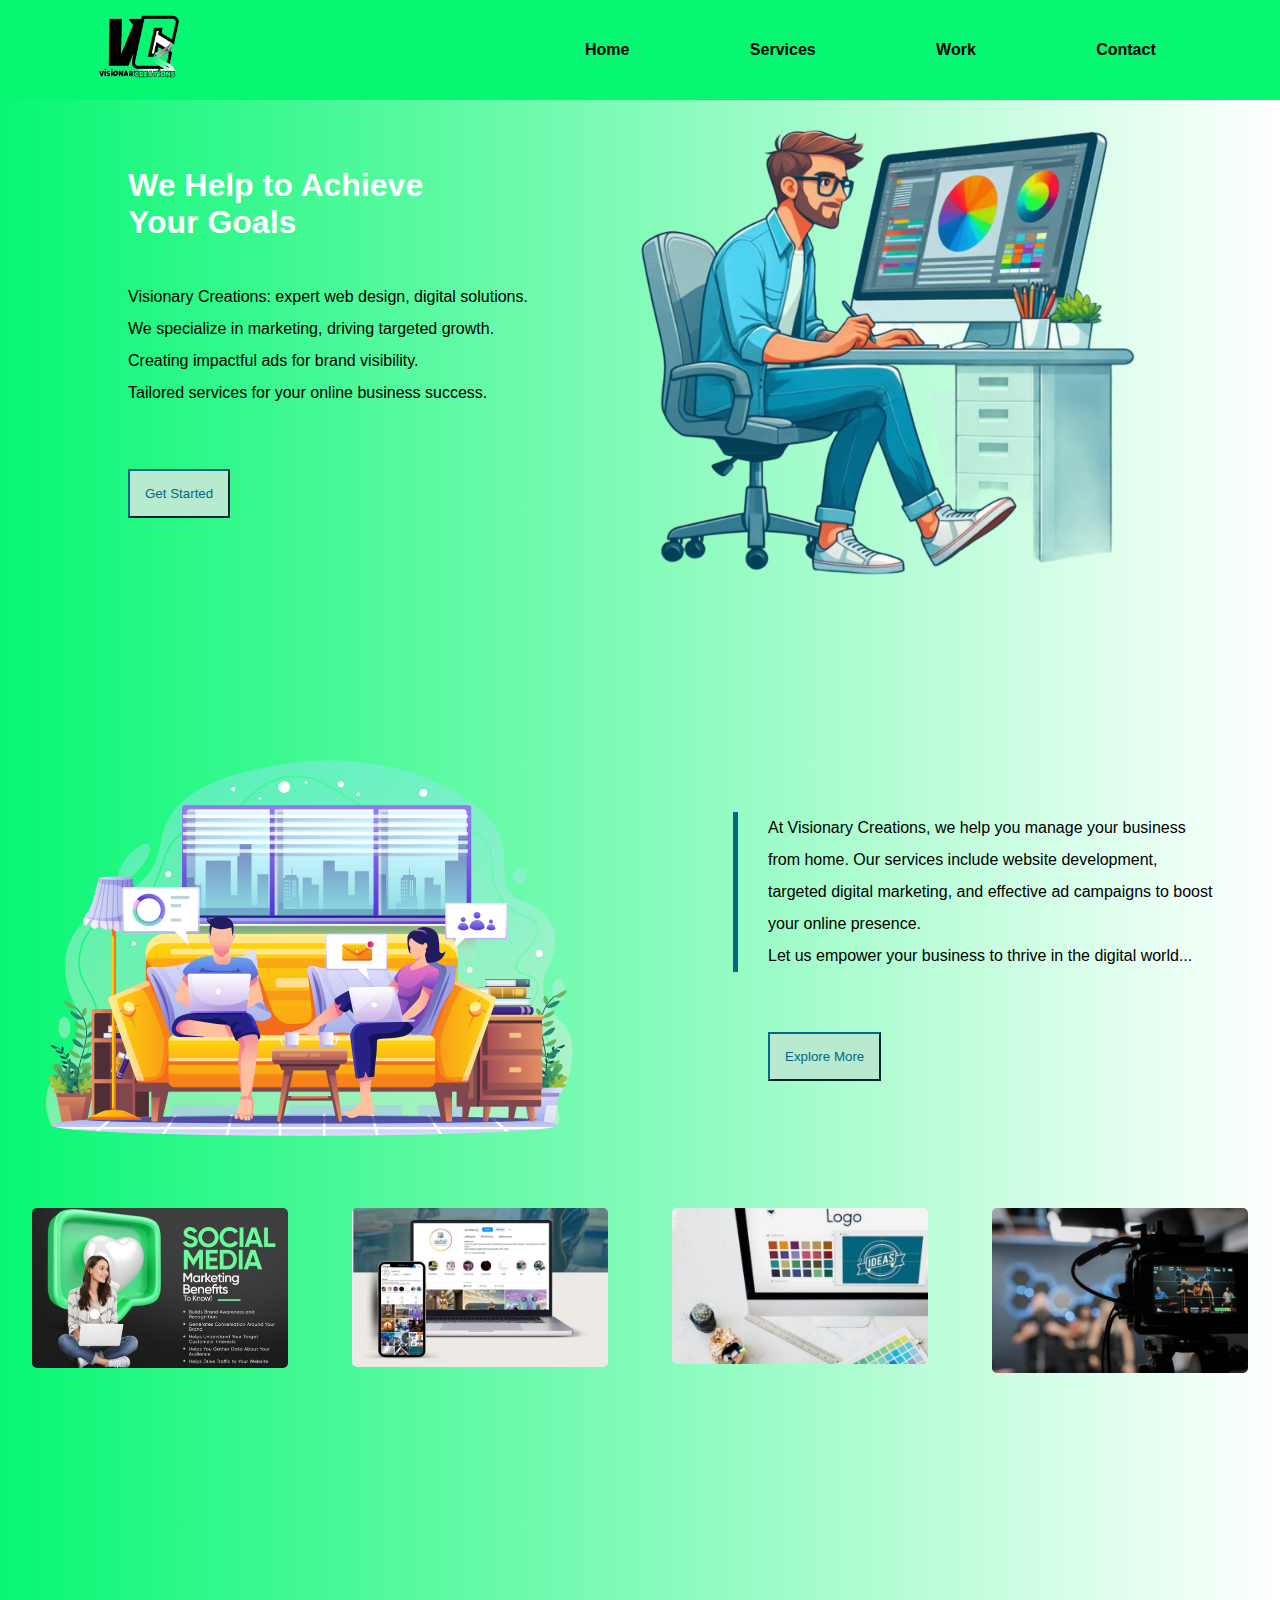
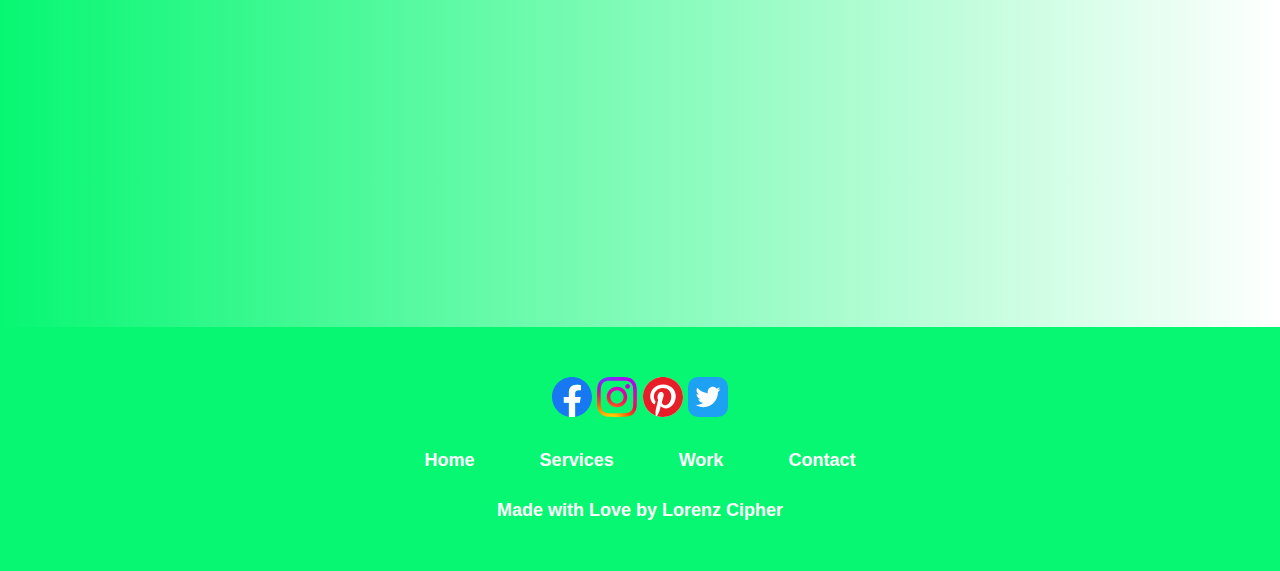
==== index.html @ 2d649214 "adding header and footer and login page" ====
<!DOCTYPE html>
<html lang="en">
<head>
    <link rel="shortcut icon" type="x-icon" href="/images/logo_site.png">
    <meta charset="UTF-8">
    <meta name="viewport" content="width=device-width, initial-scale=1.0">
    <meta name="description" content="Visionary Creations provides top quality video production for corporate videos, special events, live performances, and private functions. From concept to creation, Visionary Creations handles every aspect of your production needs. Our facility is equipped with a range of tools to carry your project">
    <meta name="keywords" content="Corporate video production, Special events video, Live performance videos, Private function videography, Full-service video production, High-quality video creation, Event videography, Video content creation, Professional video production facility">
    <link rel="stylesheet" href="style.css">
    <title>Home - Visionary Creations</title>
    <meta name="keywords" content="Visionary Creations, video production, corporate videos, event videos, live performance videos, private functions, video services, video editing, video creation">
</head>
<body>
    <header>
        <nav>
            <input type="checkbox" id="nav-toggle">
            <div class="logo">
                <img src="../images/logo_site.png" alt="Visionary Creations Logo" style="height:150px;object-fit:cover">
            </div>
           <ul class="links">
               <li><a class="anchors"  href="/">Home</a></li>
               <li><a class="anchors" href="/pages/services.html">Services</a></li>
               <li><a class="anchors" href="/pages/work.html">Work</a></li>
               <li><a class="anchors" href="/pages/contact.html" class="active">Contact</a></li>
           </ul>
           <label for="nav-toggle" class="icon-burger">
               <div class="line"></div>
               <div class="line"></div>
               <div class="line"></div>
           </label>
        </nav>
    </header>
    <div class="part1-aboutus">
      <div class="part1-text">
        <h1>We Help to Achieve <br />Your Goals</h1>
        <p>
          Visionary Creations: expert web design, digital solutions.<br />
          We specialize in marketing, driving targeted growth.<br />
          Creating impactful ads for brand visibility.<br />
          Tailored services for your online business success.
        </p>
        <div class="btn-class">
          <button type="button" class="btn-transfer">
            <a href="/pages/work.html" target="_blank">Get Started</a>
          </button>
        </div>
      </div>
      <div class="part1-imag">
        <img
          src="/images/—Pngtree—a graphic designer man work_15586798 (1).png"
          alt=""
        />
      </div>
    </div>
    <!-- part 2 -->
    <div class="part1-aboutus">
      <div class="part1-imag">
        <img
          src="/images/Pngtreework_at_home_concept_design_7430120.png"
          alt=""
        />
      </div>
      <div class="part1-text">
        <p id="paragraphe-line">
          At Visionary Creations, we help you manage your business <br />
          from home. Our services include website development, <br />
          targeted digital marketing, and effective ad campaigns to boost <br />
          your online presence. <br />
          Let us empower your business to thrive in the digital world...<br />
        </p>
        <div class="btn-class">
          <button type="button" class="btn-transfer">
            <a href="/pages/services.html" target="_blank">Explore More</a>
          </button>
        </div>
      </div>
    </div>
    <div class="box-slides">
      <a href="/pages/services.html"
        ><img src="/images/socialmedia_slide.png" alt="sociial media"
      /></a>
      <a href="/pages/services.html"
        ><img src="/images//websitecreation_slide.png" alt="web creation"
      /></a>
      <a href="/pages/services.html"
        ><img src="/images/logo_slide.png" alt="creation of logo"
      /></a>
      <a href="/pages/services.html"
        ><img src="/images/making_videos_slide.png" alt="creation of video"
      /></a>
    </div>
    <div class="box-frame-video">
      <iframe
        src="https://www.youtube.com/embed/nIk3DedjxJM?si=Adgfw9D4xW628MHA"
        title="YouTube video player"
        frameborder="0"
        allow="accelerometer; autoplay; clipboard-write; encrypted-media; gyroscope; picture-in-picture; web-share"
        referrerpolicy="strict-origin-when-cross-origin"
        allowfullscreen
      ></iframe>
    </div>
    <footer>
        <div class="footer">
        <div class="row">
        <a href="#"><img style="width: 40px;height: 40px;border-radius:10px;" src="images/facebook.svg" alt="facebook"></a>
        <a href="#"><img style="width: 40px;height: 40px;border-radius:10px;" src="images/instagram.svg" alt="instagram"></a>
        <a href="#"><img style="width: 40px;height: 40px;border-radius:10px;" src="images/pinterest.svg" alt="pinterest"></a>
        <a href="#"><img style="width: 40px;height: 40px;border-radius:10px;" src="images/twitter.svg" alt="twitter"></a>
        </div>  
        <div class="row">
        <ul>
        <li><a href="/">Home</a></li>
        <li><a href="pages/services.html">Services</a></li>
        <li><a href="pages/work.html">Work</a></li>
        <li><a href="pages/contact.html">Contact</a></li>
        </ul>
        </div>
        <div class="row">
        Made with Love by Lorenz Cipher
        </div>
        </div>
        </footer>
  </body>
</html>
---- style.css ----
/* Global Reset */
* {
  margin: 0;
  padding: 0;
}

/* Body Styles */
body {
  font-family: Arial, sans-serif;
  background: linear-gradient(to right, #07f773, #ffffff);
  background-size: cover;
  background-repeat: no-repeat;
}
.content-holder {
  width: 100%;
}

/* About Us Section */
.part1-aboutus {
  display: flex;
  justify-content: left;
  width: 100%;
  max-height: min-content;
}

/* Text Section */
.part1-text {
  flex: 1;
  min-width: 50%;
  background-color: transparent;
  display: flex;
  flex-direction: column;
  justify-content: center;
  align-items: flex-end;
}

.part1-text h1 {
  width: 80%;
  font-family: Verdana, Geneva, Tahoma, sans-serif;
  color: white;
  margin-bottom: 40px;
}

.part1-text p {
  width: 80%;
  font-family: Verdana, Geneva, Tahoma, sans-serif;
  line-height: 2;
}

/* Button Section */
.btn-class {
  margin-top: 40px;
  width: 80%;
  display: flex;
  justify-content: flex-start;
}

.btn-transfer {
  display: block;
  padding: 15px;
  background-color: #b8eacf;
  color: #046785;
  border-color: #046785;
  margin-top: 20px;
  margin-bottom: 20px;
  justify-content: flex-end;
}

button a {
  text-decoration: none;
  color: #046785;
}

/* Image Section */
.part1-imag {
  flex: 1;
  min-width: 50%;
  background-color: transparent;
}

.part1-imag a {  /* Ensure that the anchor tag does not affect the image size */
  display: block;
  width: 100%; /* Set width to the container */
}

.part1-imag img {
  max-width: 100%;
  height: auto;
  max-height: 500px;
  object-fit: cover; /* Ensures consistent image scaling */
  transition: transform 0.3s ease; /* Optional hover effect */
}

.part1-imag a:hover img {
  transform: scale(1.05); /* Optional: Adds zoom on hover */
}

/* Paragraph with Line */
#paragraphe-line {
  padding-left: 30px;
  border-left: 5px solid #046785;
}

/* Box Slides Section */
.box-slides {
  width: 100%;
  display: flex;
  justify-content: space-around;
  margin-bottom: 50px;
}

.box-slides a {
  width: 20%; /* Set the size of the clickable area to match the images */
}

.box-slides img {
  width: 100%;
  height: auto;
  object-fit: cover;
  border-radius: 5px;
  transition: transform 0.3s ease;
}

.box-frame-video {
  width: 100%;
  max-height: 500px;
  display: flex;
  justify-content: center;
  align-content: center;
  overflow: hidden;
}
.box-frame-video iframe {
  width: 560px;
  height: 315px;
  margin: auto;
  border: none;
  margin: 100px 0px 150px;
}

.part1-aboutus {
    position: relative;
    margin-top: 100px;
}

nav {
    position: fixed;
    z-index: 10;
    left: 0;
    right: 0;
    top: 0;
    font-family: 'Montserrat', 'sans-serif';
    height: 100px;
    background-color: #07f773;
    padding: 0 5%;

}
nav .logo { 
    float: left;
    width: 40%;
    height: 100%;
    display: flex;
    align-items: center;
}
nav .links {
    float: right;
    padding: 0;
    margin: 0;
    width: 60%;
    height: 100%;
    display: flex;
    justify-content: space-around;
    align-items: center;
}
nav .links li {
    list-style: none;
}
nav .links a {
    display: block;
    padding: 1em;
    font-size: 16px;
    font-weight: bold;
    color: #000;
    text-decoration: none;
    position: relative;
    font-weight: bolder;
    font-family: Verdana, Geneva, Tahoma, sans-serif;
}
nav .links .active{
    color: white;
}
nav .links a:hover {
    color: rgb(0, 0, 0);
}
nav .links a::before {
    content: "";
    position: absolute;
    bottom: 0;
    left: 0;
    width: 100%;
    height: 2px;
    background-color: white;
    visibility: hidden;
    transform: scaleX(0);
    transition: all 0.3s ease-in-out 0s;
}
nav .links a:hover::before {
    visibility: visible;
    transform: scaleX(1);
    color: white;
}
#nav-toggle {
     position: absolute;
     top: -100px;
}
nav .icon-burger {
    display: none;
    position: absolute;
    right: 5%;
    top: 50%;
    transform: translateY(-50%);
}
nav .icon-burger .line {
    width: 30px;
    height: 5px;
    background-color: #000000;
    margin: 5px;
    border-radius: 3px;
    transition: all .5s ease-in-out;
}
@media screen and (max-width: 768px) {
    nav .logo {
        float: none;
        width: auto;
        justify-content: center;
    }
    nav .links {
        float: none;
        position: fixed;
        z-index: 9;
        left: 0;
        right: 0;
        top: 100px;
        bottom: 100%;
        width: auto;
        height: auto;
        flex-direction: column;
        justify-content: space-evenly;
        background-color: rgba(0, 0, 0, .8);
        overflow: hidden;
        transition: all .5s ease-in-out;
    }
    nav .links a {
        font-size: 20px;
        color: #07F773;
    }
    nav .links a:hover {
        color: #fff;
    }
    nav :checked ~ .links {
        bottom: 0;
    }
    nav .icon-burger {
        display: block;
    }
    nav :checked ~ .icon-burger .line:nth-child(1) {
        transform: translateY(10px) rotate(225deg);
    }
    nav :checked ~ .icon-burger .line:nth-child(3) {
        transform: translateY(-10px) rotate(-225deg);
    }
    nav :checked ~ .icon-burger .line:nth-child(2) {
        opacity: 0;
    }
    #nav-toggle:checked ~ .anchors{
        color: #07F773;
    }

}

.footer{
    background:#07f773;
    padding:30px 0px;
    font-family: 'Play', sans-serif;
    text-align:center;
    }
    
    .footer .row{
    width:100%;
    margin:1% 0%;
    padding:0.6% 0%;
    color:white;
    font-size:0.8em;
    font-weight: bold;
    font-size: large;
    }
    
    .footer .row a{
    text-decoration:none;
    color:white;
    transition:0.5s;
    }
    
    .footer .row a:hover{
    color:gray;
    }
    
    .footer .row ul{
    width:100%;
    }
    
    .footer .row ul li{
    display:inline-block;
    margin:0px 30px;
    }
    
    .footer .row a i{
    font-size:2em;
    margin:0% 1%;
    }
    
    @media (max-width:720px){
    .footer{
    text-align:left;
    padding:5%;
    }
    .footer .row ul li{
    display:block;
    margin:10px 0px;
    text-align:left;
    }
    .footer .row a i{
    margin:0% 3%;
    }
    }
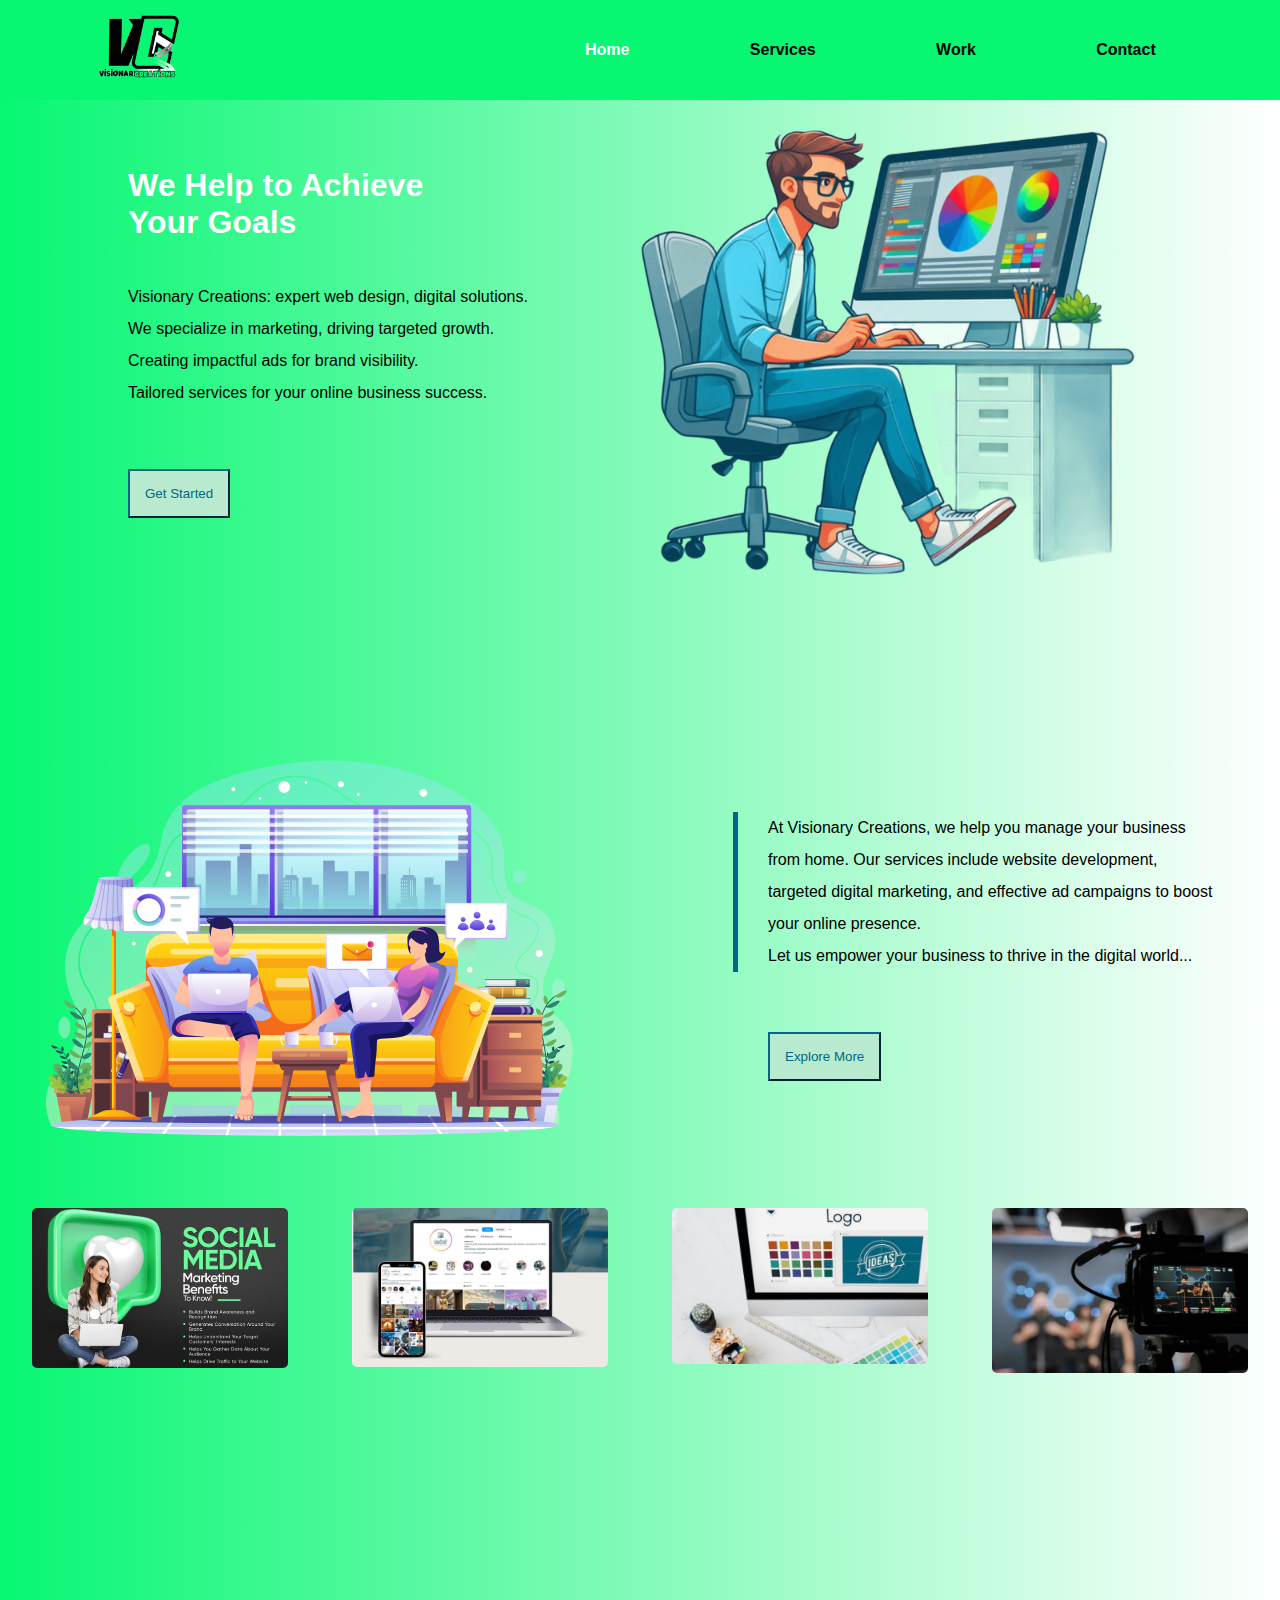
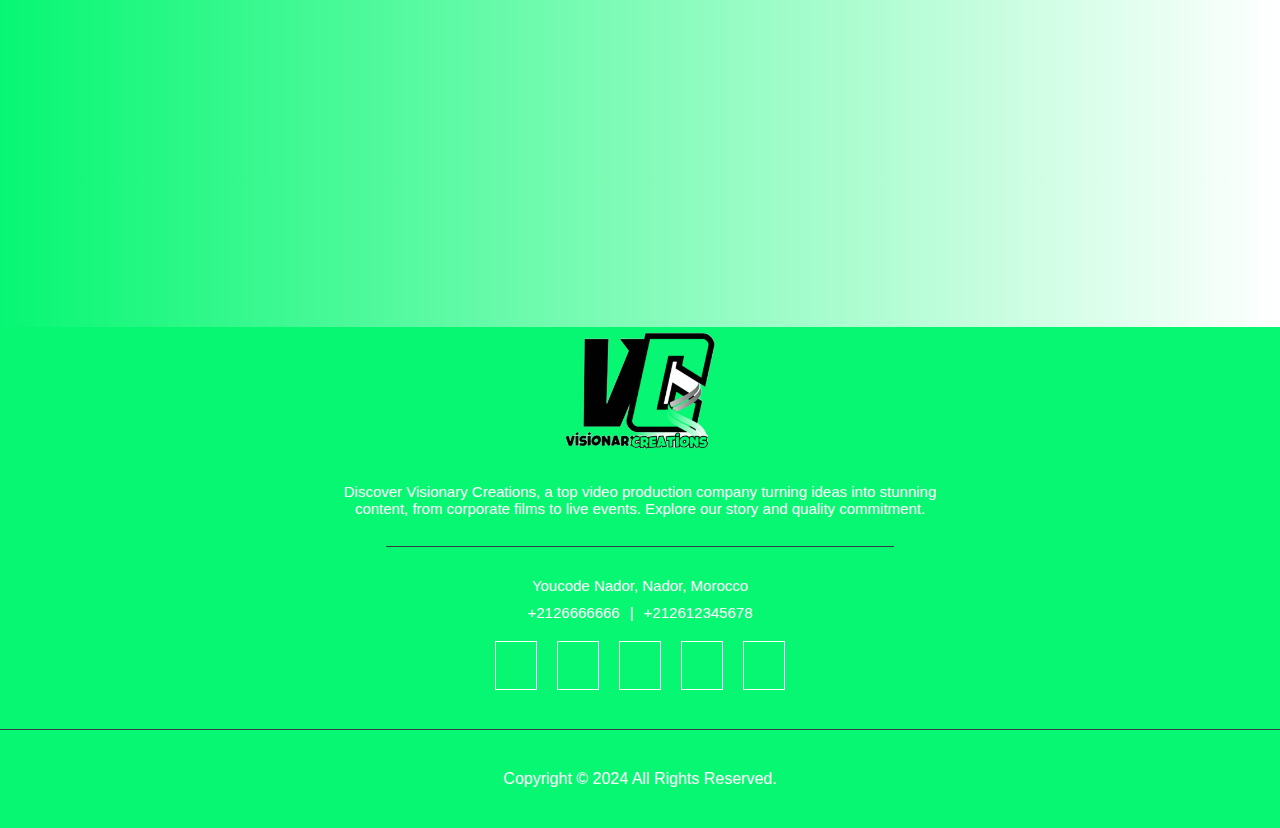
==== commit 8af43a16: "footer" ====
--- a/index.html
+++ b/index.html
@@ -1,34 +1,43 @@
 <!DOCTYPE html>
 <html lang="en">
-<head>
-    <link rel="shortcut icon" type="x-icon" href="/images/logo_site.png">
-    <meta charset="UTF-8">
-    <meta name="viewport" content="width=device-width, initial-scale=1.0">
-    <meta name="description" content="Visionary Creations provides top quality video production for corporate videos, special events, live performances, and private functions. From concept to creation, Visionary Creations handles every aspect of your production needs. Our facility is equipped with a range of tools to carry your project">
-    <meta name="keywords" content="Corporate video production, Special events video, Live performance videos, Private function videography, Full-service video production, High-quality video creation, Event videography, Video content creation, Professional video production facility">
-    <link rel="stylesheet" href="style.css">
+  <head>
+    <link rel="shortcut icon" type="x-icon" href="/images/logo_site.png" />
+    <meta charset="UTF-8" />
+    <meta name="viewport" content="width=device-width, initial-scale=1.0" />
+    <meta
+      name="description"
+      content="Visionary Creations provides top quality video production for corporate videos, special events, live performances, and private functions. From concept to creation, Visionary Creations handles every aspect of your production needs. Our facility is equipped with a range of tools to carry your project"
+    />
+    <meta
+      name="keywords"
+      content="Corporate video production, Special events video, Live performance videos, Private function videography, Full-service video production, High-quality video creation, Event videography, Video content creation, Professional video production facility"
+    />
+    <link rel="stylesheet" href="style.css" />
     <title>Home - Visionary Creations</title>
-    <meta name="keywords" content="Visionary Creations, video production, corporate videos, event videos, live performance videos, private functions, video services, video editing, video creation">
-</head>
-<body>
+    <meta
+      name="keywords"
+      content="Visionary Creations, video production, corporate videos, event videos, live performance videos, private functions, video services, video editing, video creation"
+    />
+    <link rel="stylesheet" href="https://cdnjs.cloudflare.com/ajax/libs/font-awesome/6.6.0/css/all.min.css" integrity="sha512-Kc323vGBEqzTmouAECnVceyQqyqdsSiqLQISBL29aUW4U/M7pSPA/gEUZQqv1cwx4OnYxTxve5UMg5GT6L4JJg==" crossorigin="anonymous" referrerpolicy="no-referrer" /></head>
+  <body>
     <header>
-        <nav>
-            <input type="checkbox" id="nav-toggle">
-            <div class="logo">
-                <img src="../images/logo_site.png" alt="Visionary Creations Logo" style="height:150px;object-fit:cover">
-            </div>
-           <ul class="links">
-               <li><a class="anchors"  href="/">Home</a></li>
-               <li><a class="anchors" href="/pages/services.html">Services</a></li>
-               <li><a class="anchors" href="/pages/work.html">Work</a></li>
-               <li><a class="anchors" href="/pages/contact.html" class="active">Contact</a></li>
-           </ul>
-           <label for="nav-toggle" class="icon-burger">
-               <div class="line"></div>
-               <div class="line"></div>
-               <div class="line"></div>
-           </label>
-        </nav>
+      <nav>
+          <input type="checkbox" id="nav-toggle">
+          <div class="logo">
+              <img src="../images/logo_site.png" alt="Visionary Creations Logo" style="height:150px;object-fit:cover">
+          </div>
+         <ul class="links">
+             <li><a class="anchors active"  href="/">Home</a></li>
+             <li><a class="anchors" href="/pages/services.html">Services</a></li>
+             <li><a class="anchors" href="/pages/work.html">Work</a></li>
+             <li><a class="anchors" href="/pages/contact.html" class="active">Contact</a></li>
+         </ul>
+         <label for="nav-toggle" class="icon-burger">
+             <div class="line"></div>
+             <div class="line"></div>
+             <div class="line"></div>
+         </label>
+      </nav>
     </header>
     <div class="part1-aboutus">
       <div class="part1-text">
@@ -99,26 +108,32 @@
         allowfullscreen
       ></iframe>
     </div>
-    <footer>
-        <div class="footer">
-        <div class="row">
-        <a href="#"><img style="width: 40px;height: 40px;border-radius:10px;" src="images/facebook.svg" alt="facebook"></a>
-        <a href="#"><img style="width: 40px;height: 40px;border-radius:10px;" src="images/instagram.svg" alt="instagram"></a>
-        <a href="#"><img style="width: 40px;height: 40px;border-radius:10px;" src="images/pinterest.svg" alt="pinterest"></a>
-        <a href="#"><img style="width: 40px;height: 40px;border-radius:10px;" src="images/twitter.svg" alt="twitter"></a>
-        </div>  
-        <div class="row">
-        <ul>
-        <li><a href="/">Home</a></li>
-        <li><a href="pages/services.html">Services</a></li>
-        <li><a href="pages/work.html">Work</a></li>
-        <li><a href="pages/contact.html">Contact</a></li>
-        </ul>
-        </div>
-        <div class="row">
-        Made with Love by Lorenz Cipher
-        </div>
-        </div>
-        </footer>
+    <section class="contact-area" id="contact">
+      <div class="container">
+          <div class="row">
+              <div class="col-lg-6 offset-lg-3">
+                  <div class="contact-content text-center">
+                      <a href="#"><img src="../images/logo_site_croped.png" alt="logo"></a>
+                      <p>Discover Visionary Creations, a top video production company turning ideas into stunning content, from corporate films to live events. Explore our story and quality commitment.</p>
+                      <div class="hr"></div>
+                      <h6>Youcode Nador, Nador, Morocco</h6>
+                      <h6>+2126666666<span>|</span>+212612345678</h6>
+                      <div class="contact-social">
+                          <ul>
+                              <li><a class="hover-target" href=""><i class="fab fa-facebook-f"></i></a></li>
+                              <li><a class="hover-target" href=""><i class="fab fa-linkedin-in"></i></a></li>
+                              <li><a class="hover-target" href=""><i class="fab fa-github"></i></a></li>
+                              <li><a class="hover-target" href=""><i class="fab fa-behance"></i></a></li>
+                              <li><a class="hover-target" href=""><i class="fab fa-pinterest-p"></i></a></li>
+                          </ul>
+                      </div>
+                  </div>
+              </div>
+          </div>
+      </div>
+  </section>
+  <footer>
+      <p>Copyright &copy; 2024 All Rights Reserved.</p>
+  </footer>
   </body>
 </html>
--- a/style.css
+++ b/style.css
@@ -137,198 +137,288 @@
   margin: 100px 0px 150px;
 }
 
+
+/* Media Queries for Responsive Design */
+@media (max-width: 768px) {
+  .part1-aboutus {
+    flex-direction: column;
+    align-items: center;
+  }
+
+  .part1-text {
+    align-items: center;
+    min-width: 100%;
+    text-align: center;
+  }
+
+  .part1-imag {
+    min-width: 100%;
+  }
+
+  .btn-class {
+    justify-content: center;
+  }
+
+  .box-slides {
+    flex-direction: column;
+    align-items: center;
+  }
+
+  .box-slides a {
+    width: 80%; /* Adjusting width for smaller screens */
+    margin-bottom: 20px; /* Adding space between images */
+  }
+
+  .box-frame-video iframe {
+    width: 100%;
+    height: auto; /* Make video responsive */
+  }
+}
+
+@media (max-width: 480px) {
+  .part1-text h1 {
+    font-size: 1.5em; /* Adjust font size for smaller screens */
+  }
+
+  .part1-text p {
+    font-size: 0.9em; /* Adjust paragraph font size */
+  }
+
+  #paragraphe-line {
+    padding-left: 15px; /* Adjust padding for smaller screens */
+  }
+}
+
 .part1-aboutus {
-    position: relative;
-    margin-top: 100px;
+  position: relative;
+  margin-top: 100px;
 }
 
 nav {
-    position: fixed;
-    z-index: 10;
-    left: 0;
-    right: 0;
-    top: 0;
-    font-family: 'Montserrat', 'sans-serif';
-    height: 100px;
-    background-color: #07f773;
-    padding: 0 5%;
+  position: fixed;
+  z-index: 10;
+  left: 0;
+  right: 0;
+  top: 0;
+  font-family: 'Montserrat', 'sans-serif';
+  height: 100px;
+  background-color: #07f773;
+  padding: 0 5%;
 
 }
 nav .logo { 
-    float: left;
-    width: 40%;
-    height: 100%;
-    display: flex;
-    align-items: center;
+  float: left;
+  width: 40%;
+  height: 100%;
+  display: flex;
+  align-items: center;
 }
 nav .links {
-    float: right;
-    padding: 0;
-    margin: 0;
-    width: 60%;
-    height: 100%;
-    display: flex;
-    justify-content: space-around;
-    align-items: center;
+  float: right;
+  padding: 0;
+  margin: 0;
+  width: 60%;
+  height: 100%;
+  display: flex;
+  justify-content: space-around;
+  align-items: center;
 }
 nav .links li {
-    list-style: none;
+  list-style: none;
 }
 nav .links a {
-    display: block;
-    padding: 1em;
-    font-size: 16px;
-    font-weight: bold;
-    color: #000;
-    text-decoration: none;
-    position: relative;
-    font-weight: bolder;
-    font-family: Verdana, Geneva, Tahoma, sans-serif;
+  display: block;
+  padding: 1em;
+  font-size: 16px;
+  font-weight: bold;
+  color: #000;
+  text-decoration: none;
+  position: relative;
+  font-weight: bolder;
+  font-family: Verdana, Geneva, Tahoma, sans-serif;
 }
 nav .links .active{
-    color: white;
+  color: white;
 }
 nav .links a:hover {
-    color: rgb(0, 0, 0);
+  color: rgb(0, 0, 0);
 }
 nav .links a::before {
-    content: "";
-    position: absolute;
-    bottom: 0;
-    left: 0;
-    width: 100%;
-    height: 2px;
-    background-color: white;
-    visibility: hidden;
-    transform: scaleX(0);
-    transition: all 0.3s ease-in-out 0s;
+  content: "";
+  position: absolute;
+  bottom: 0;
+  left: 0;
+  width: 100%;
+  height: 2px;
+  background-color: white;
+  visibility: hidden;
+  transform: scaleX(0);
+  transition: all 0.3s ease-in-out 0s;
 }
 nav .links a:hover::before {
-    visibility: visible;
-    transform: scaleX(1);
-    color: white;
+  visibility: visible;
+  transform: scaleX(1);
+  color: white;
 }
 #nav-toggle {
-     position: absolute;
-     top: -100px;
+   position: absolute;
+   top: -100px;
 }
 nav .icon-burger {
-    display: none;
-    position: absolute;
-    right: 5%;
-    top: 50%;
-    transform: translateY(-50%);
+  display: none;
+  position: absolute;
+  right: 5%;
+  top: 50%;
+  transform: translateY(-50%);
 }
 nav .icon-burger .line {
-    width: 30px;
-    height: 5px;
-    background-color: #000000;
-    margin: 5px;
-    border-radius: 3px;
-    transition: all .5s ease-in-out;
+  width: 30px;
+  height: 5px;
+  background-color: #000000;
+  margin: 5px;
+  border-radius: 3px;
+  transition: all .5s ease-in-out;
 }
 @media screen and (max-width: 768px) {
-    nav .logo {
-        float: none;
-        width: auto;
-        justify-content: center;
-    }
-    nav .links {
-        float: none;
-        position: fixed;
-        z-index: 9;
-        left: 0;
-        right: 0;
-        top: 100px;
-        bottom: 100%;
-        width: auto;
-        height: auto;
-        flex-direction: column;
-        justify-content: space-evenly;
-        background-color: rgba(0, 0, 0, .8);
-        overflow: hidden;
-        transition: all .5s ease-in-out;
-    }
-    nav .links a {
-        font-size: 20px;
-        color: #07F773;
-    }
-    nav .links a:hover {
-        color: #fff;
-    }
-    nav :checked ~ .links {
-        bottom: 0;
-    }
-    nav .icon-burger {
-        display: block;
-    }
-    nav :checked ~ .icon-burger .line:nth-child(1) {
-        transform: translateY(10px) rotate(225deg);
-    }
-    nav :checked ~ .icon-burger .line:nth-child(3) {
-        transform: translateY(-10px) rotate(-225deg);
-    }
-    nav :checked ~ .icon-burger .line:nth-child(2) {
-        opacity: 0;
-    }
-    #nav-toggle:checked ~ .anchors{
-        color: #07F773;
-    }
-
-}
-
-.footer{
-    background:#07f773;
-    padding:30px 0px;
-    font-family: 'Play', sans-serif;
-    text-align:center;
-    }
-    
-    .footer .row{
-    width:100%;
-    margin:1% 0%;
-    padding:0.6% 0%;
-    color:white;
-    font-size:0.8em;
-    font-weight: bold;
-    font-size: large;
-    }
-    
-    .footer .row a{
-    text-decoration:none;
-    color:white;
-    transition:0.5s;
-    }
-    
-    .footer .row a:hover{
-    color:gray;
-    }
-    
-    .footer .row ul{
-    width:100%;
-    }
-    
-    .footer .row ul li{
-    display:inline-block;
-    margin:0px 30px;
-    }
-    
-    .footer .row a i{
-    font-size:2em;
-    margin:0% 1%;
-    }
-    
-    @media (max-width:720px){
-    .footer{
-    text-align:left;
-    padding:5%;
-    }
-    .footer .row ul li{
-    display:block;
-    margin:10px 0px;
-    text-align:left;
-    }
-    .footer .row a i{
-    margin:0% 3%;
-    }
-    }+  nav .logo {
+      float: none;
+      width: auto;
+      justify-content: center;
+  }
+  nav .links {
+      float: none;
+      position: fixed;
+      z-index: 9;
+      left: 0;
+      right: 0;
+      top: 100px;
+      bottom: 100%;
+      width: auto;
+      height: auto;
+      flex-direction: column;
+      justify-content: space-evenly;
+      background-color: rgba(0, 0, 0, .8);
+      overflow: hidden;
+      transition: all .5s ease-in-out;
+  }
+  nav .links a {
+      font-size: 20px;
+      color: #07F773;
+  }
+  nav .links a:hover {
+      color: #fff;
+  }
+  nav :checked ~ .links {
+      bottom: 0;
+  }
+  nav .icon-burger {
+      display: block;
+  }
+  nav :checked ~ .icon-burger .line:nth-child(1) {
+      transform: translateY(10px) rotate(225deg);
+  }
+  nav :checked ~ .icon-burger .line:nth-child(3) {
+      transform: translateY(-10px) rotate(-225deg);
+  }
+  nav :checked ~ .icon-burger .line:nth-child(2) {
+      opacity: 0;
+  }
+  #nav-toggle:checked ~ .anchors{
+      color: #07F773;
+  }
+
+}
+
+ul {
+  margin: 0;
+  padding: 0;
+  list-style: none;
+}
+.contact-area {
+border-bottom: 1px solid #353C46;
+padding: 5px;
+}
+
+.contact-content p {
+font-size: 15px;
+margin: 30px 0 60px;
+position: relative;
+}
+
+.contact-content p::after {
+background: #353C46;
+bottom: -30px;
+content: "";
+height: 1px;
+left: 50%;
+position: absolute;
+transform: translate(-50%);
+width: 80%;
+}
+
+.contact-content h6 {
+color: #fff;
+font-size: 15px;
+font-weight: 400;
+margin-bottom: 10px;
+}
+
+.contact-content span {
+color: #fff;
+margin: 0 10px;
+}
+
+.contact-social {
+margin-bottom: 30px;
+margin-top: 20px;
+}
+
+.contact-social > ul {
+display: inline-flex;
+}
+
+.contact-social ul li a {
+border: 1px solid #fff;
+color: #fff;
+display: inline-block;
+height: 40px;
+margin: 0 10px;
+padding-top: 7px;
+transition: all 0.4s ease 0s;
+width: 40px;
+}
+
+.contact-social ul li a:hover {
+border: 1px solid #353c47;
+color: #fff;
+}
+
+.contact-content img {
+max-width: 150px;
+}
+
+section.contact-area, footer {
+background: #07f773;
+color: #fff;
+}
+
+footer p {
+padding: 40px 0;
+text-align: center;
+}
+
+footer img {
+width: 44px;
+}
+.row{
+display: flex;
+flex-direction: row;
+}
+.col-lg-6{
+flex: 0 0 auto;
+width: 50%;
+}
+.offset-lg-3{
+margin-left: 25%;
+text-align: center;
+}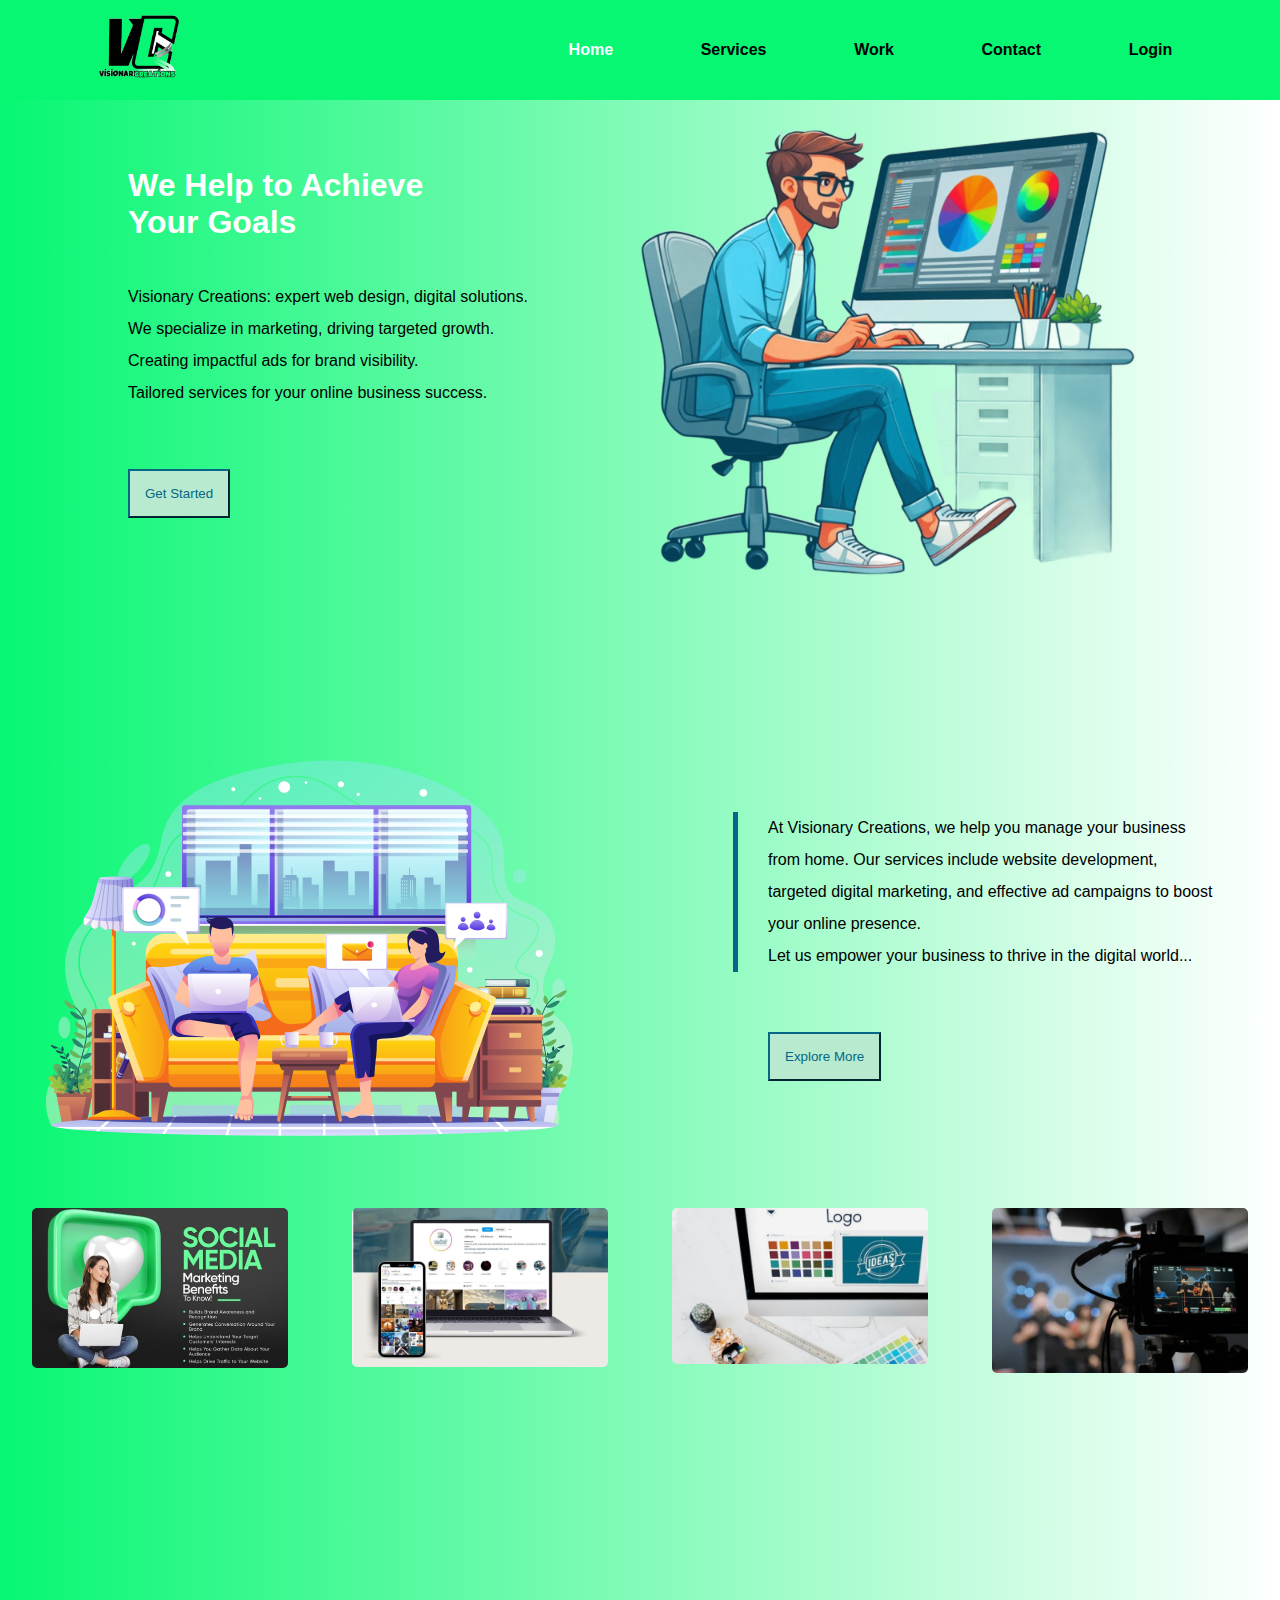
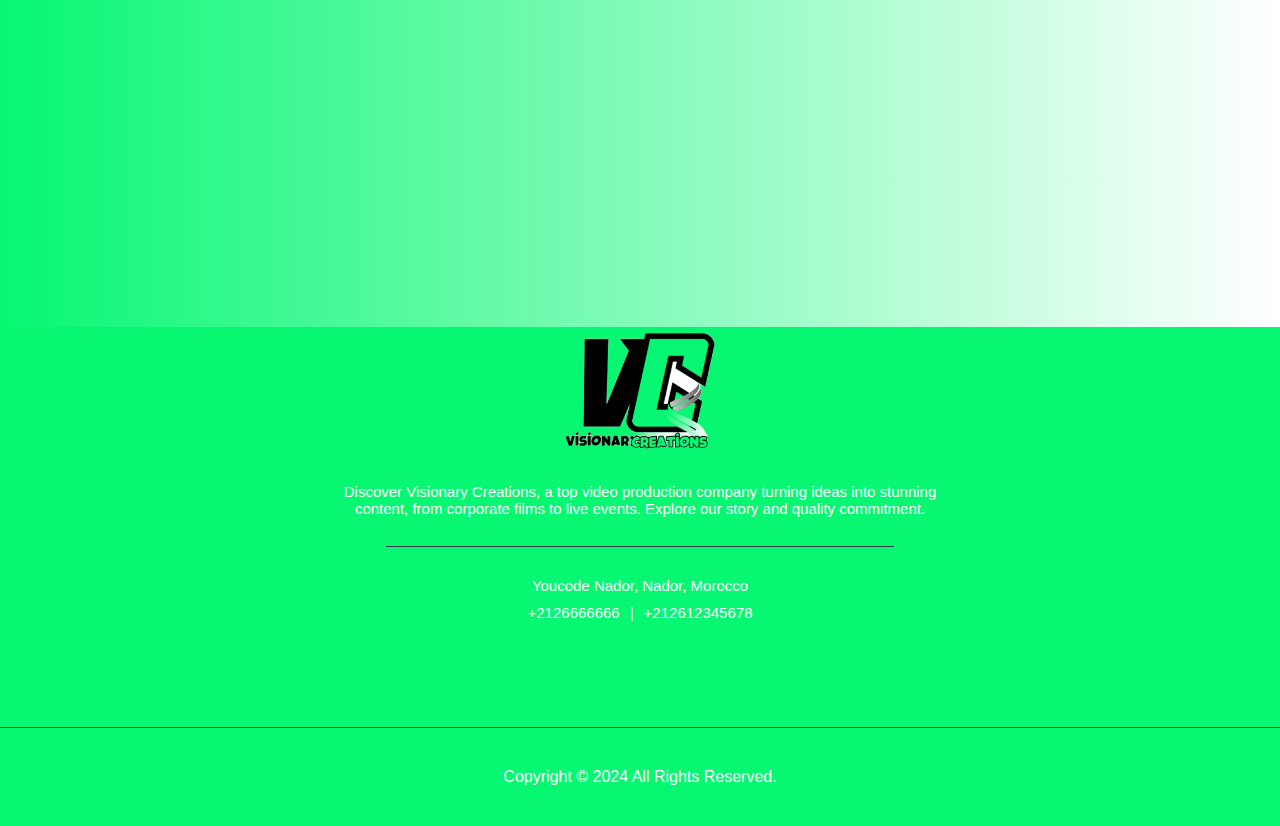
==== commit 1a071db2: "adding and integrating login" ====
--- a/index.html
+++ b/index.html
@@ -30,7 +30,8 @@
              <li><a class="anchors active"  href="/">Home</a></li>
              <li><a class="anchors" href="/pages/services.html">Services</a></li>
              <li><a class="anchors" href="/pages/work.html">Work</a></li>
-             <li><a class="anchors" href="/pages/contact.html" class="active">Contact</a></li>
+             <li><a class="anchors" href="/pages/contact.html">Contact</a></li>
+             <li><a class="anchors" href="/pages/login.html">Login</a></li>
          </ul>
          <label for="nav-toggle" class="icon-burger">
              <div class="line"></div>
--- a/style.css
+++ b/style.css
@@ -78,7 +78,8 @@
   background-color: transparent;
 }
 
-.part1-imag a {  /* Ensure that the anchor tag does not affect the image size */
+.part1-imag a {
+  /* Ensure that the anchor tag does not affect the image size */
   display: block;
   width: 100%; /* Set width to the container */
 }
@@ -200,13 +201,12 @@
   left: 0;
   right: 0;
   top: 0;
-  font-family: 'Montserrat', 'sans-serif';
+  font-family: "Montserrat", "sans-serif";
   height: 100px;
   background-color: #07f773;
   padding: 0 5%;
-
-}
-nav .logo { 
+}
+nav .logo {
   float: left;
   width: 40%;
   height: 100%;
@@ -237,7 +237,7 @@
   font-weight: bolder;
   font-family: Verdana, Geneva, Tahoma, sans-serif;
 }
-nav .links .active{
+nav .links .active {
   color: white;
 }
 nav .links a:hover {
@@ -261,8 +261,8 @@
   color: white;
 }
 #nav-toggle {
-   position: absolute;
-   top: -100px;
+  position: absolute;
+  top: -100px;
 }
 nav .icon-burger {
   display: none;
@@ -277,56 +277,55 @@
   background-color: #000000;
   margin: 5px;
   border-radius: 3px;
-  transition: all .5s ease-in-out;
+  transition: all 0.5s ease-in-out;
 }
 @media screen and (max-width: 768px) {
   nav .logo {
-      float: none;
-      width: auto;
-      justify-content: center;
+    float: none;
+    width: auto;
+    justify-content: center;
   }
   nav .links {
-      float: none;
-      position: fixed;
-      z-index: 9;
-      left: 0;
-      right: 0;
-      top: 100px;
-      bottom: 100%;
-      width: auto;
-      height: auto;
-      flex-direction: column;
-      justify-content: space-evenly;
-      background-color: rgba(0, 0, 0, .8);
-      overflow: hidden;
-      transition: all .5s ease-in-out;
+    float: none;
+    position: fixed;
+    z-index: 9;
+    left: 0;
+    right: 0;
+    top: 100px;
+    bottom: 100%;
+    width: auto;
+    height: auto;
+    flex-direction: column;
+    justify-content: space-evenly;
+    background-color: rgba(0, 0, 0, 0.8);
+    overflow: hidden;
+    transition: all 0.5s ease-in-out;
   }
   nav .links a {
-      font-size: 20px;
-      color: #07F773;
+    font-size: 20px;
+    color: #07f773;
   }
   nav .links a:hover {
-      color: #fff;
+    color: #fff;
   }
   nav :checked ~ .links {
-      bottom: 0;
+    bottom: 0;
   }
   nav .icon-burger {
-      display: block;
+    display: block;
   }
   nav :checked ~ .icon-burger .line:nth-child(1) {
-      transform: translateY(10px) rotate(225deg);
+    transform: translateY(10px) rotate(225deg);
   }
   nav :checked ~ .icon-burger .line:nth-child(3) {
-      transform: translateY(-10px) rotate(-225deg);
+    transform: translateY(-10px) rotate(-225deg);
   }
   nav :checked ~ .icon-burger .line:nth-child(2) {
-      opacity: 0;
-  }
-  #nav-toggle:checked ~ .anchors{
-      color: #07F773;
-  }
-
+    opacity: 0;
+  }
+  #nav-toggle:checked ~ .anchors {
+    color: #07f773;
+  }
 }
 
 ul {
@@ -374,11 +373,11 @@
 }
 
 .contact-social > ul {
-display: inline-flex;
+display: flex;
+justify-content: center;
 }
 
 .contact-social ul li a {
-border: 1px solid #fff;
 color: #fff;
 display: inline-block;
 height: 40px;
@@ -386,6 +385,7 @@
 padding-top: 7px;
 transition: all 0.4s ease 0s;
 width: 40px;
+color: #000000;
 }
 
 .contact-social ul li a:hover {
